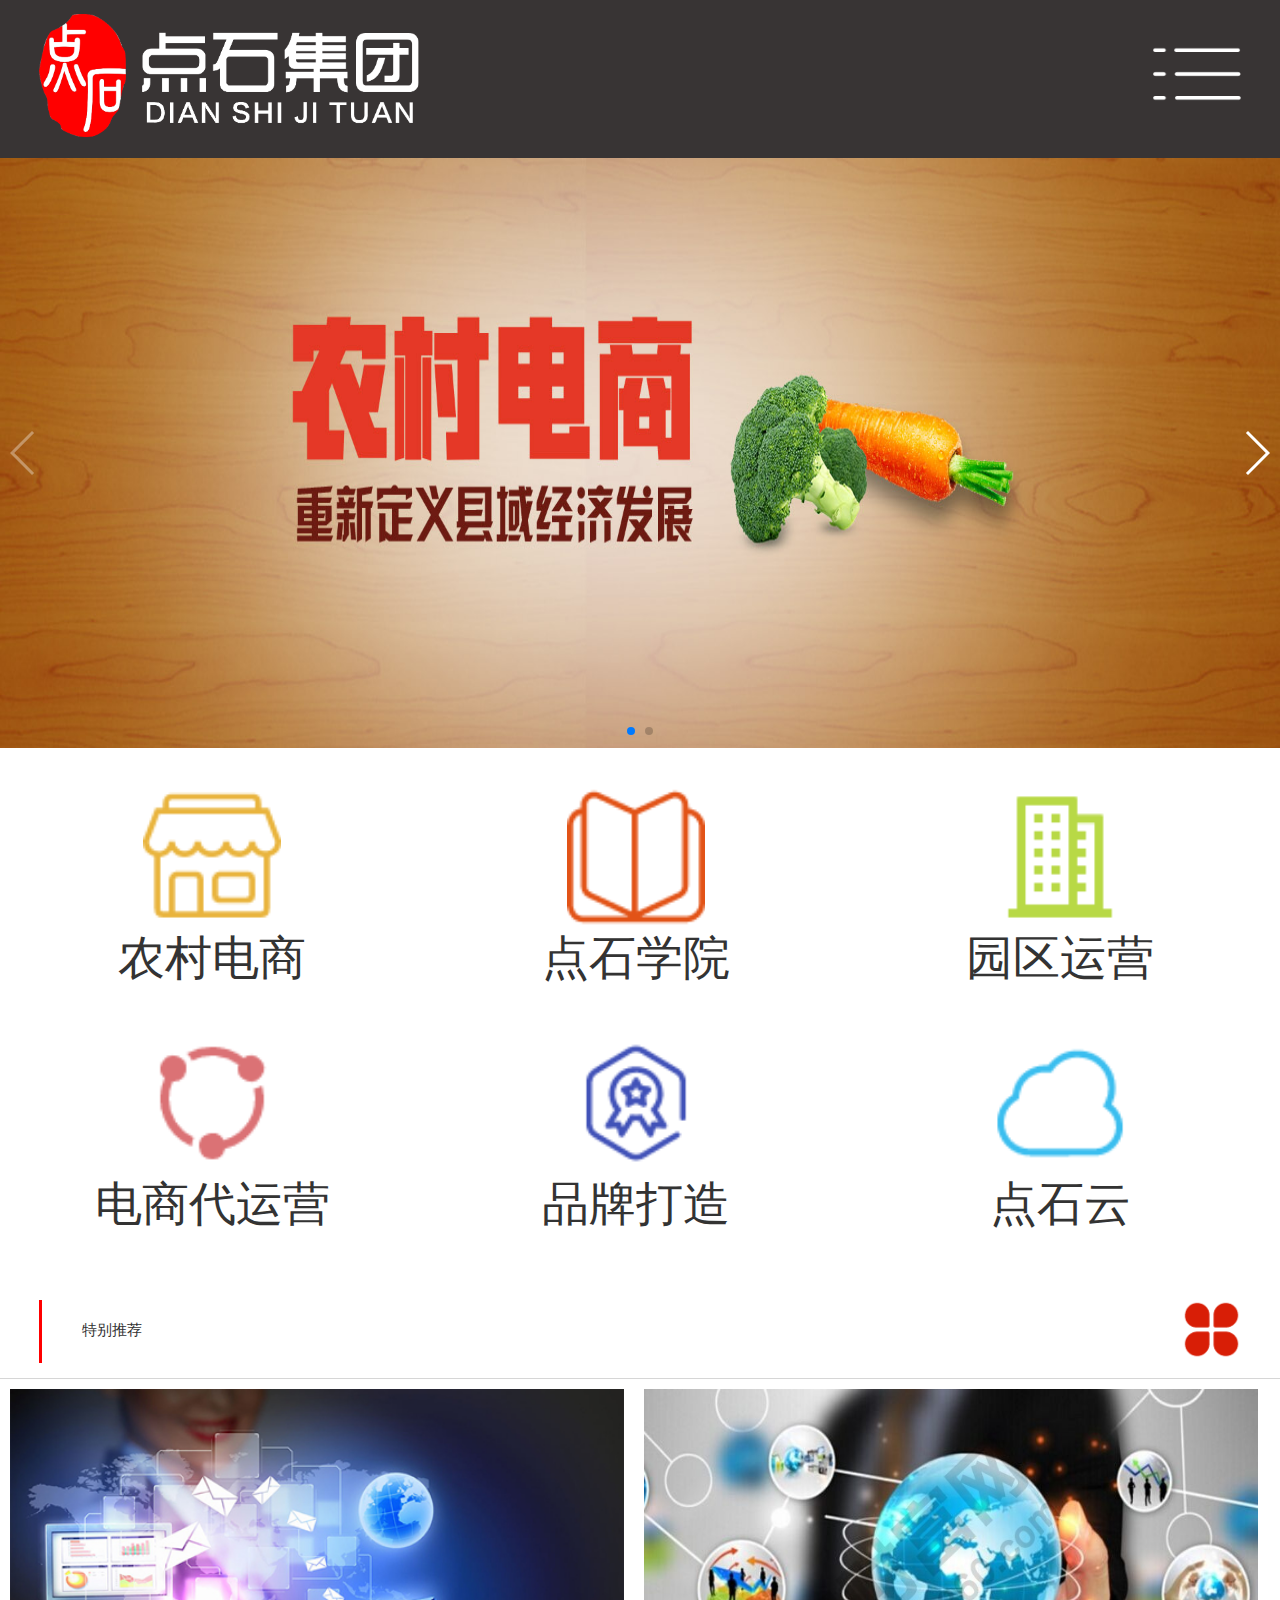
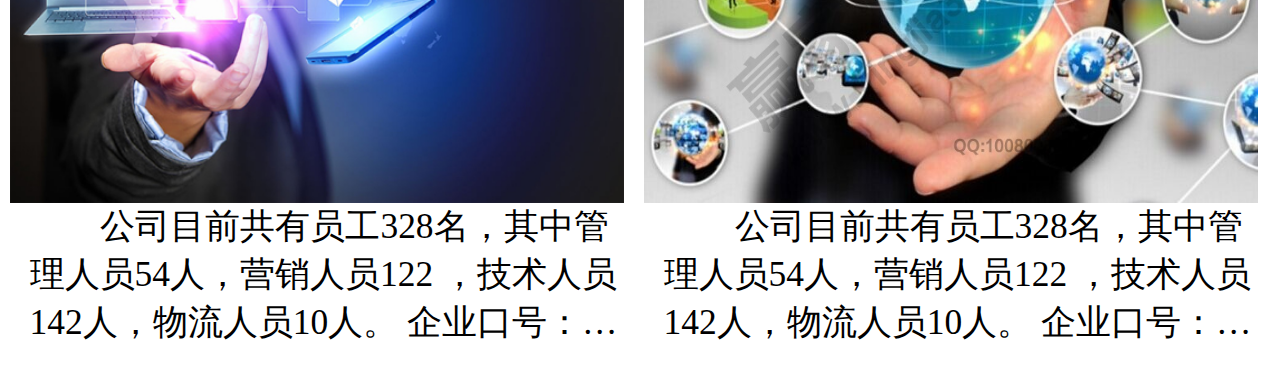
==== mobile_index.html @ 72e56665 "mobile" ====
<!DOCTYPE html>
<html lang="en">
<head>
    <meta charset="UTF-8">
    <meta name="viewport" content="width=device-width, initial-scale=1, maximum-scale=1, user-scalable=no">
    <meta http-equiv="X-UA-Compatible" content="ie=edge">
    <title>Document</title>
    <link rel="stylesheet" href="css/base.css">
    <link rel="stylesheet" href="css/mobile_index.css">
    <link rel="stylesheet" href="css/swiper.min.css">
</head>
<body>
    <!-- 顶部 -->
    <header>
        <div class="header_left">
            <img src="img/logo2.png" alt="">
        </div>
        <div class="header_right">
            <img src="img/header_right.png" alt="">
        </div>
    </header>

    <!-- 轮播 -->
    <div class="banner">
        <div class="swiper-container">
            <div class="swiper-wrapper"  >
                <div class="swiper-slide"><a href=""><img src="img/轮播1.jpg" alt=""></a></div>
                <div class="swiper-slide"><a href=""><img src="img/轮播2.jpg" alt=""></a></div>
            </div>
            <!-- 如果需要分页器 -->
            <div class="swiper-pagination"></div>
                    
            <!-- 如果需要导航按钮 -->
            <div class="swiper-button-prev  swiper-button-white"></div>
            <div class="swiper-button-next  swiper-button-white"></div>
           
        </div>
    </div>

    <!-- 标题 -->
    <div class="nav">
        <div class="nav_top">
            <a class="list">
                <!-- <div class="list_image"></div> -->
                <img src="img/电商.png" alt="">
                <span>农村电商</span>
            </a>
            <a class="list">
                <!-- <div class="list_image"></div> -->
                <img src="img/学院.png" alt="">
                <span>点石学院</span>
            </a>
            <a class="list">
                <!-- <div class="list_image"></div> -->
                <img src="img/17企业、园区、物业-线性.png" alt="">
                <span>园区运营</span>
            </a>
        </div>
        <div class="nav_bottom">
            <a class="list">
                <!-- <div class="list_image"></div> -->
                <img src="img/运营.png" alt="">
                <span>电商代运营</span>
            </a>
            <a class="list">
                <!-- <div class="list_image"></div> -->
                <img src="img/品牌专享 (1).png" alt="">
                <span>品牌打造</span>
            </a>
            <a class="list">
                <!-- <div class="list_image"></div> -->
                <img src="img/云.png" alt="">
                <span>点石云</span>
            </a>
        </div>
    </div>

    <div class="nav_con">
        <div class="nav_con_header">
            <span>特别推荐</span>
            <img src="img/查看详情 .png" alt="" id="click">
        </div>
        <div class="recommend">
            <a href="">
                <img src="img/introduce1.png" alt="">
                <span class="three-ellipsis">
                        公司目前共有员工328名，其中管理人员54人，营销人员122
                        ，技术人员142人，物流人员10人。 企业口号：点石电商 点
                        石成金 企业宗旨：用心做好每一件事，服务好每一个客户，
                        帮助客户，成就自己。
            
                </span>
            </a>
            <a href="">
                <img src="img/introduce2.jpg" alt="">
                <span class="three-ellipsis">
                        公司目前共有员工328名，其中管理人员54人，营销人员122
                        ，技术人员142人，物流人员10人。 企业口号：点石电商 点
                        石成金 企业宗旨：用心做好每一件事，服务好每一个客户，
                        帮助客户，成就自己。
            
                </span>
            </a>
            <a href="" class="none">
                <img src="img/introduce3.jpg" alt="">
                <span class="three-ellipsis">
                        公司目前共有员工328名，其中管理人员54人，营销人员122
                        ，技术人员142人，物流人员10人。 企业口号：点石电商 点
                        石成金 企业宗旨：用心做好每一件事，服务好每一个客户，
                        帮助客户，成就自己。
            
                </span>
            </a>
            <a href="" class="none">
                <img src="img/introduce4.jpg" alt="">
                <span class="three-ellipsis">
                        公司目前共有员工328名，其中管理人员54人，营销人员122
                        ，技术人员142人，物流人员10人。 企业口号：点石电商 点
                        石成金 企业宗旨：用心做好每一件事，服务好每一个客户，
                        帮助客户，成就自己。
            
                </span>
            </a>
            <a href="" class="none">
                <img src="img/introduce5.jpg" alt="">
                <span class="three-ellipsis">
                        公司目前共有员工328名，其中管理人员54人，营销人员122
                        ，技术人员142人，物流人员10人。 企业口号：点石电商 点
                        石成金 企业宗旨：用心做好每一件事，服务好每一个客户，
                        帮助客户，成就自己。
            
                </span>
            </a>
            <a href="" class="none">
                <img src="img/introduce6.jpg" alt="">
                <span class="three-ellipsis">
                        公司目前共有员工328名，其中管理人员54人，营销人员122
                        ，技术人员142人，物流人员10人。 企业口号：点石电商 点
                        石成金 企业宗旨：用心做好每一件事，服务好每一个客户，
                        帮助客户，成就自己。
            
                </span>
            </a>
            
        </div>
        
    </div>

    <!-- 荣誉 -->















    <script src="js/unslider.min.js"></script>
    <script src="js/jquery-1.11.1.min.js"></script>
    <script src="js/swiper.min.js"></script>
    <script src="js/swiper.jquery.min.js"></script>
    <script src="js/tap.js"></script>
    <script>document.documentElement.style.fontSize=document.documentElement.clientWidth/6.5+"px"</script>
    <script>
        // 第一个轮播图
        var swiper1 = new Swiper('.swiper-container', {
        pagination: '.swiper-pagination',
        paginationClickable: true,
        nextButton: '.swiper-button-next',
        prevButton: '.swiper-button-prev',
        
       });




        //    点石农村电商扩展
        var btn=document.querySelector("#click")
        tap(btn,function(){
           $(".none").toggle();
        })


       
    </script>
</body>
</html>
---- css/base.css ----
/* 样式初始化 */
html, body, div, span, object, iframe, h1, h2, h3, h4, h5, h6, p, blockquote, pre, abbr, address, cite, code, del, dfn, em, img, ins, kbd, q, samp, small, strong, sub, sup, var, b, i, dl, dt, dd, ol, ul, li, fieldset, form, label, legend, table, caption, tbody, tfoot, thead, tr, th, td, article, aside, figure, footer, header, menu, nav, section, time, mark, audio, video, details, summary{ margin:0; padding:0;}  
body{ font-family:"\5FAE\8F6F\96C5\9ED1","Microsoft Yahei","Arial"; color:#333; background-color:#fff; font-size:15px; background-image:url(about:blank); background-attachment:fixed; overflow-x:hidden;}  
a{ color:#06f; text-decoration:none;}  
a:hover{ color:#f60; text-decoration:none;}  
img{ border:none; vertical-align:middle; max-width: 100%;}  
i,em{ font-style:normal;}  
li{ list-style-type:none;}  
textarea{ resize:vertical;}  
input, select, textarea{ font-family:"\5FAE\8F6F\96C5\9ED1","Microsoft Yahei","Arial"; background-color:#fff; margin:0; padding:0; outline:none;} 
.clearfix:after { content:”\200B”; display:block; height:0; line-height:0; font-size:0; clear:both; } 
.clearfix {zoom:1;}/*IE/7/6/
/*单行文本溢出省略*/
.odd-ellipsis{overflow:hidden;white-space:nowrap;text-overflow:ellipsis;}
/*多行文本溢出省略*/
.even-ellipsis{display:-webkit-box !important;overflow:hidden;text-overflow:ellipsis;word-break:break-all;-webkit-box-orient:vertical;-webkit-line-clamp:2;}
/*3行文本溢出省略*/
.three-ellipsis{display:-webkit-box !important;overflow:hidden;text-overflow:ellipsis;word-break:break-all;-webkit-box-orient:vertical;-webkit-line-clamp:3;}
.all-ellipsis{display:-webkit-box !important;overflow:hidden;text-overflow:ellipsis;word-break:break-all;-webkit-box-orient:vertical;-webkit-line-clamp:8;}














/* 所有的头部 */
.header{
    width: 100%;
    height: 205px;
    background-color: #383434;
}
.header_center{
    width: 70%;
    height: 205px;
    margin:auto;
}
.header_logo{
    width: 20%;
    height: 205px;
    float: left;
}
.header_logo img:nth-child(1){
    height: 40%;
    margin-top: 20px;
}
.header_logo img:nth-child(2){
    height: 70%;
    margin-top: -30px;
}
.header_con{
    float: right;
    width: 80%;
    height: 205px;
}
.header_con div{
    float: left;
    /* background-color: #fff; */
    width: 16%;
    height: 205px;
    text-align: center;
}

.header_con div .header_con_tit{
    display: inline-block;
    margin-top: 30px;
    font-size:18px;
    font-family: "微软雅黑";
    font-weight: 500;
    text-decoration: line;
    border-bottom: 1px solid #fff;
    color:#fff;
}
.header_con div span {
    display: block;
    padding:3px 0;
    color:#fff;
    font-family: "微软雅黑";
    font-weight: 400;
    font-size: 15px;
}
.header_con div a:hover span{
    color:red;
}

.header_con div a:hover .header_con_tit{
    border-bottom: 1px solid red;
}
/* 所有的底部 */
/* 底部 */
.footer{
    height: 120px;
    width: 100%;
    background-color: #383434;
    margin-top: 20px;
    position: relative;
}
.code{
    width: 90px;
    height: 100px;
    margin-left: 140px;
    float:left;
}
.code img{
    width: 80px;
    height: 80PX;
}
.code p{
    font-size: 12px;
    color:#fff;
}
.footer_contact{
    height: 100px;
    width: 230px;
    float:left;
    color: #fff;
}
.footer_contact span{
    display: block;
    margin-top: 3px;
    font-size: 12px;
    font-family: "微软雅黑";
}
.footer_contact span:nth-child(1){
    display: block;
    margin-top:10px;
}
.footer_logo img{
    width: 180px;
    height: 90px;
    position: absolute;
    top:-37px;
    right:400px;
}
.footer_con{
    text-align: center;
    line-height: 25px;
    color:#bcb7b7;
    font-size:14px;
    position: absolute;
    right:400px;
    top:60px;
}
/* 友情链接 */
.link{
    width: 100%;
    height: 50px;
    line-height: 50px;
    background-color: #e1e1e1;
    
}
.link span{
    font-size:16px;
    font-family: "微软雅黑";
    color:#000;
    display: inline-block;
    margin-left: 200px;
}
.link a{
    font-size:14px;
    color:#959595;
    display: inline-block;
}
.link a:nth-child(2){
    margin-left: 40px;
}
---- css/mobile_index.css ----
header{
    width: 100%;
    height: 0.8rem;
    background-color: #383434;
}
.header_left{
    width: 30%;
    height: 90%;
    float:left;
}
.header_left img{
    margin-top: 0.07rem;
    margin-left: 0.2rem;
}
.header_right{
    width: 0.45rem;
    height: 0.5rem;
    float:right;
    padding-right:0.2rem;
}
.header_right img{
    margin-top: 0.15rem;
}
/* 轮播图 */
.banner{
    width: 100%;
    height: 3rem;
}
.swiper-slide img{
    width: 100%;
    height: 3rem;
}
/* 导航 */
.nav{
    width: 100%;
    height:2.5rem;
    /* background-color: #000; */
}
.nav_top{
    width: 100%;
    height: 50%;
}
.nav_bottom{
    width: 100%;
    height: 50%;
}
.nav .list{
    margin:auto;
    float:left;
    width: 1.25rem;
    height: 1.05rem;
    margin:0 0.452rem;
    text-align: center;
    padding-top: 0.2rem;
}
.nav .list img{
    width: 0.7rem;
    height: 0.7rem;
}
.nav span{
    display: block;
    font-family: "微软雅黑";
    font-size:0.24rem;
    color:#333;
}

/* 导航内容 */
.nav_con{
    width: 100%;
    margin-top: 0.2rem;
    overflow: hidden;
}
.nav_con_header{
    width: 100%;
    height: 0.4rem;
    line-height: 0.3rem;
    padding-top: 0.1rem;
    border-bottom: 1px solid rgb(214, 214, 214);
}
.nav_con_header span{
    display: block;
    height: 80%;
    margin-left: 0.2rem;
    padding-left:0.2rem;
    border-left:3px solid red;
    float:left;
}
.nav_con_header img{
    width: 0.3rem;
    height: 0.3rem;
    float:right;
    margin-right: 0.2rem;
}
/* 特别推荐 */
.recommend img{
    width: 100%;
    height: 70%;
}
.recommend a{
    width: 48%;
    height:3rem;
    float: left;
    margin:0.05rem;
}
.recommend span{
    text-indent: 2em;
    font-family: "微软雅黑";
    font-size:0.18rem;
    padding-left: 0.1rem;
    color:#000;
}
.none{
    display: none;
}
.honor{
    width: 100%;
    height: 3rem;
    background-color: palegreen;
    /* margin-top: 0.3rem; */
    /* margin: auto; */
    position: relative;
    overflow: auto;
    text-align: center;
}
.awards-con{
    width:100%;
    height: 3rem;
    margin: auto;
    position: relative;
    overflow: auto;
    text-align: center;
}
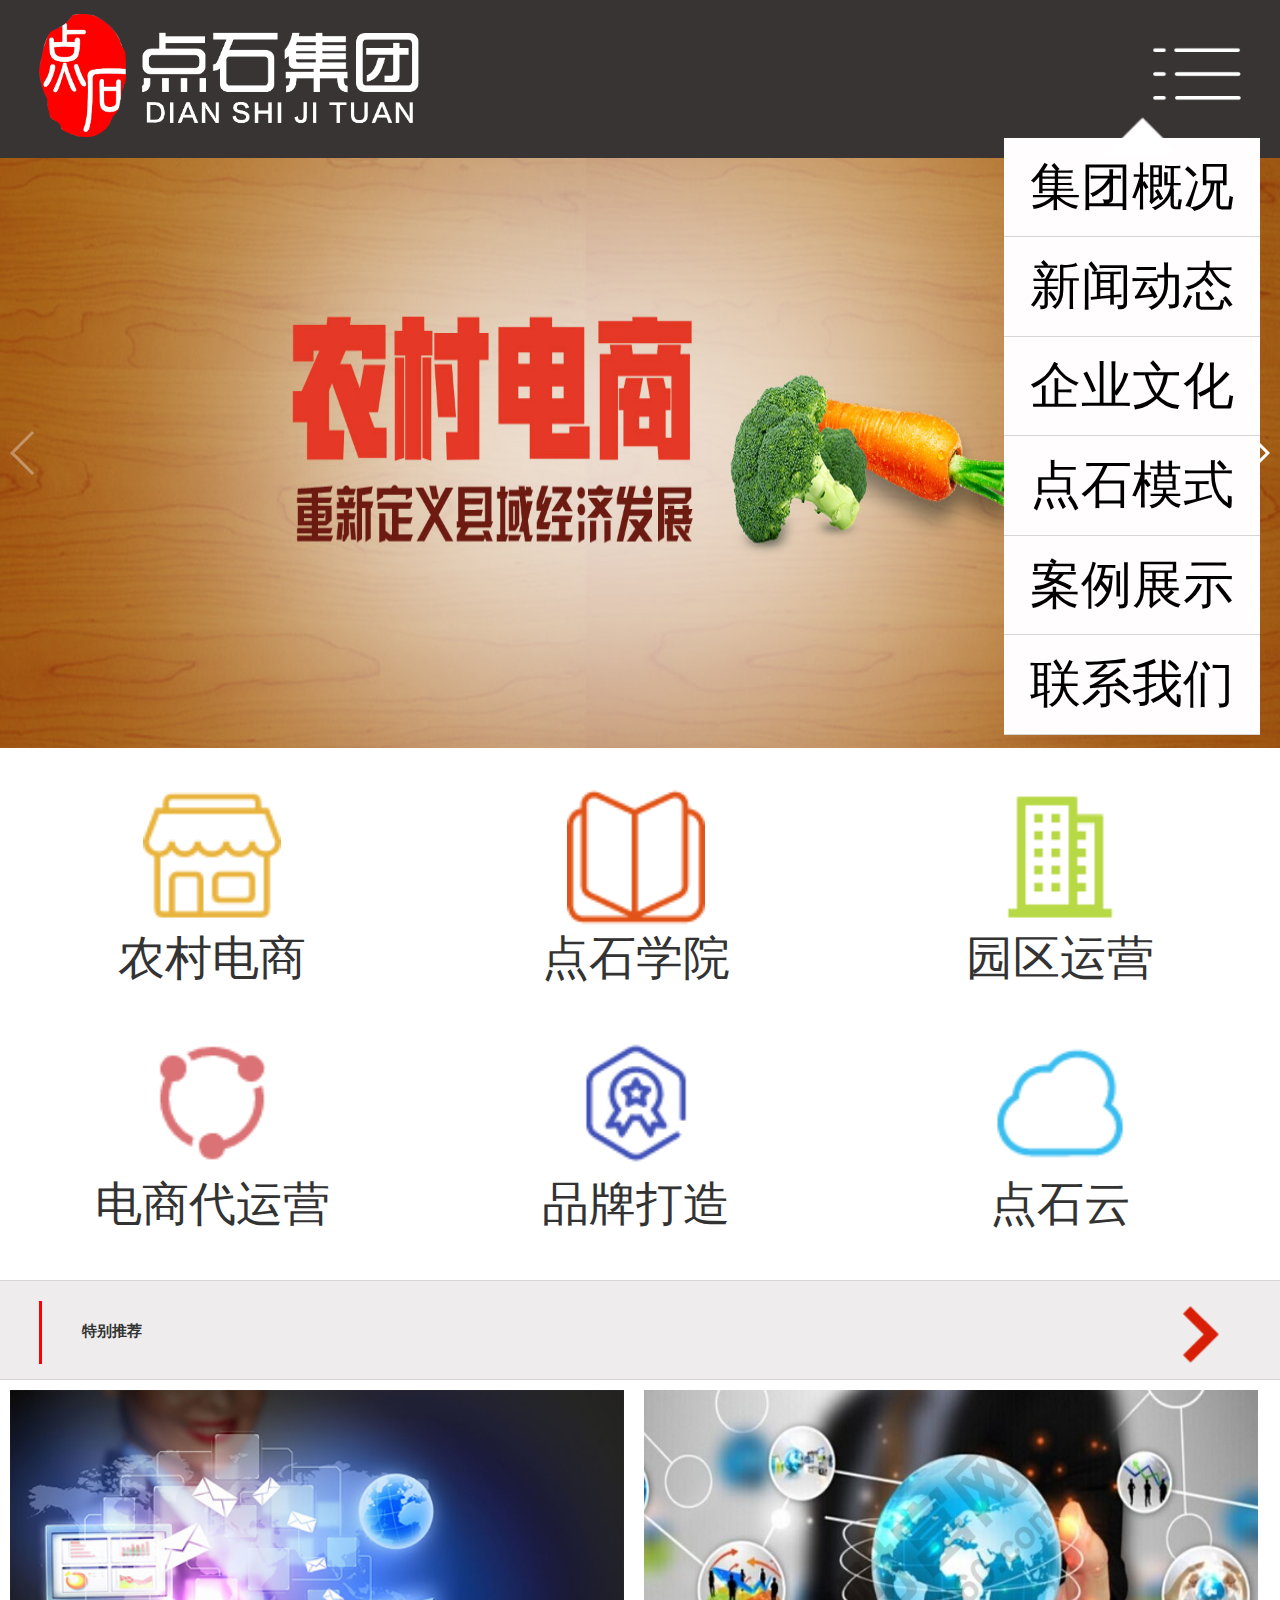
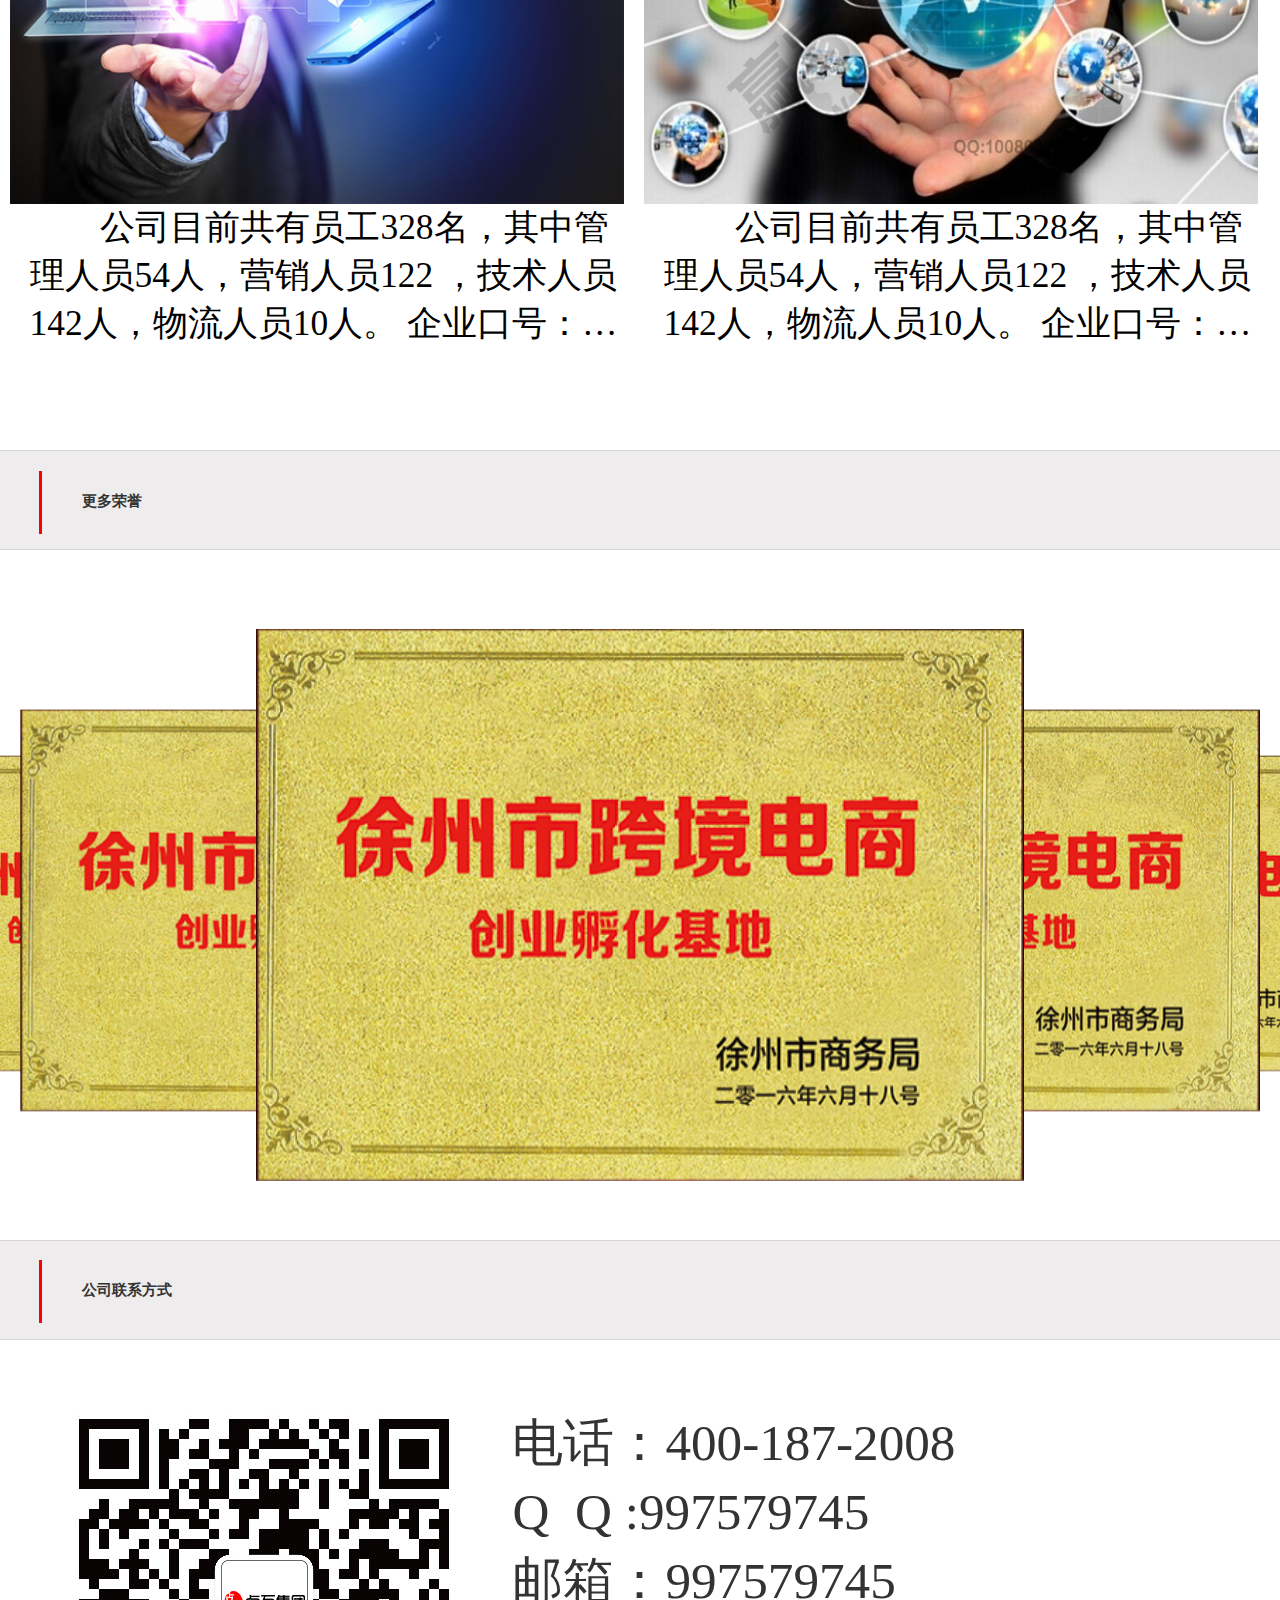
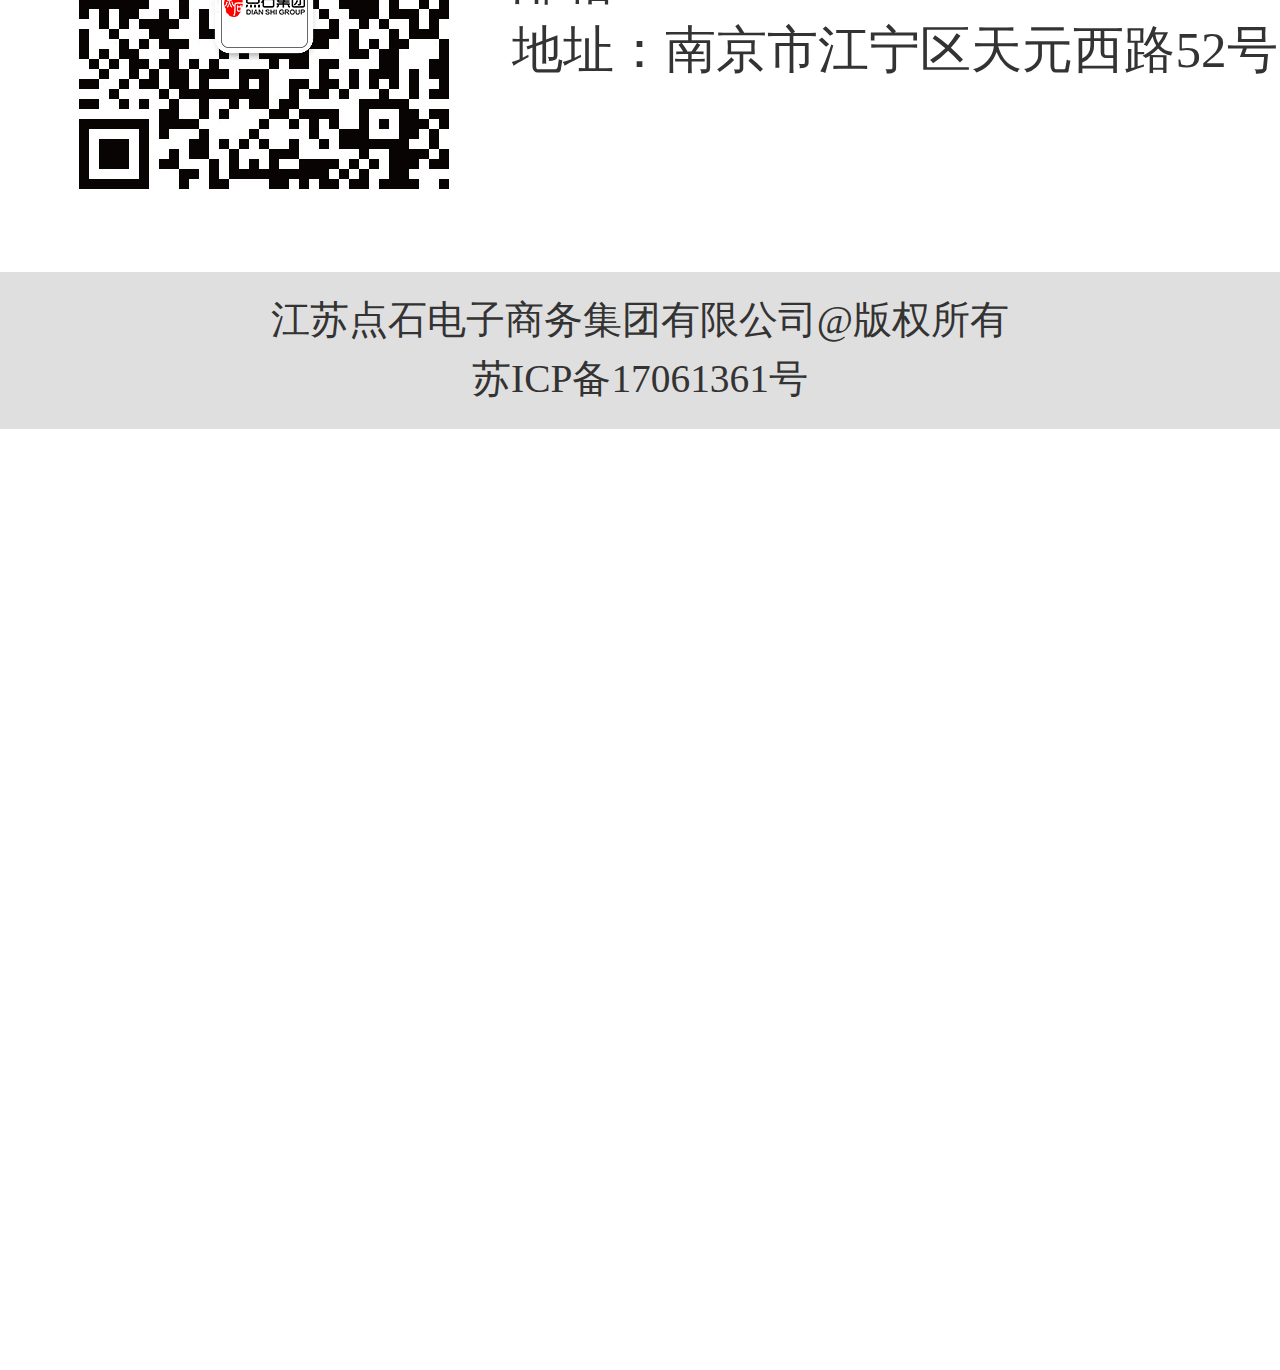
==== commit 74e27cfb: "mobile-index" ====
--- a/mobile_index.html
+++ b/mobile_index.html
@@ -10,185 +10,215 @@
     <link rel="stylesheet" href="css/swiper.min.css">
 </head>
 <body>
-    <!-- 顶部 -->
+    <div class="container">
+        <!-- 顶部 -->
     <header>
-        <div class="header_left">
-            <img src="img/logo2.png" alt="">
-        </div>
-        <div class="header_right">
-            <img src="img/header_right.png" alt="">
-        </div>
-    </header>
-
-    <!-- 轮播 -->
-    <div class="banner">
-        <div class="swiper-container">
-            <div class="swiper-wrapper"  >
-                <div class="swiper-slide"><a href=""><img src="img/轮播1.jpg" alt=""></a></div>
-                <div class="swiper-slide"><a href=""><img src="img/轮播2.jpg" alt=""></a></div>
-            </div>
-            <!-- 如果需要分页器 -->
-            <div class="swiper-pagination"></div>
+            <div class="header_left">
+                <img src="img/logo2.png" alt="">
+            </div>
+            <div class="header_right">
+                <img src="img/header_right.png" alt="" id="nav">
+            </div>
+        </header>
+    
+        <!-- 弹出导航 -->
+        <div class="nav_pop">
+            <img src="img/三角形-up.png" alt="">
+            <a>集团概况</a>
+            <a>新闻动态</a>
+            <a>企业文化</a>
+            <a>点石模式</a>
+            <a>案例展示</a>
+            <a>联系我们</a>
+        </div>
+    
+        <!-- 轮播 -->
+        <div class="banner">
+            <div class="swiper-container">
+                <div class="swiper-wrapper"  >
+                    <div class="swiper-slide"><a href=""><img src="img/轮播1.jpg" alt=""></a></div>
+                    <div class="swiper-slide"><a href=""><img src="img/轮播2.jpg" alt=""></a></div>
+                </div>
+                <!-- 如果需要分页器 -->
+                <!-- <div class="swiper-pagination"></div> -->
+                        
+                <!-- 如果需要导航按钮 -->
+                <div class="swiper-button-prev  swiper-button-white"></div>
+                <div class="swiper-button-next  swiper-button-white"></div>
+               
+            </div>
+        </div>
+    
+        <!-- 标题 -->
+        <div class="nav">
+            <div class="nav_top">
+                <a class="list">
+                    <!-- <div class="list_image"></div> -->
+                    <img src="img/电商.png" alt="">
+                    <span>农村电商</span>
+                </a>
+                <a class="list">
+                    <!-- <div class="list_image"></div> -->
+                    <img src="img/学院.png" alt="">
+                    <span>点石学院</span>
+                </a>
+                <a class="list">
+                    <!-- <div class="list_image"></div> -->
+                    <img src="img/17企业、园区、物业-线性.png" alt="">
+                    <span>园区运营</span>
+                </a>
+            </div>
+            <div class="nav_bottom">
+                <a class="list">
+                    <!-- <div class="list_image"></div> -->
+                    <img src="img/运营.png" alt="">
+                    <span>电商代运营</span>
+                </a>
+                <a class="list">
+                    <!-- <div class="list_image"></div> -->
+                    <img src="img/品牌专享 (1).png" alt="">
+                    <span>品牌打造</span>
+                </a>
+                <a class="list">
+                    <!-- <div class="list_image"></div> -->
+                    <img src="img/云.png" alt="">
+                    <span>点石云</span>
+                </a>
+            </div>
+        </div>
+            <!-- 特别推荐 -->
+        <div class="nav_con">
+            <h4 class="nav_con_header">
+                <span>特别推荐</span>
+                <img src="img/更多.png" alt="" id="click">
+            </h4>
+            <div class="recommend">
+                <a href="">
+                    <img src="img/introduce1.png" alt="">
+                    <span class="three-ellipsis">
+                            公司目前共有员工328名，其中管理人员54人，营销人员122
+                            ，技术人员142人，物流人员10人。 企业口号：点石电商 点
+                            石成金 企业宗旨：用心做好每一件事，服务好每一个客户，
+                            帮助客户，成就自己。
+                
+                    </span>
+                </a>
+                <a href="">
+                    <img src="img/introduce2.jpg" alt="">
+                    <span class="three-ellipsis">
+                            公司目前共有员工328名，其中管理人员54人，营销人员122
+                            ，技术人员142人，物流人员10人。 企业口号：点石电商 点
+                            石成金 企业宗旨：用心做好每一件事，服务好每一个客户，
+                            帮助客户，成就自己。
+                
+                    </span>
+                </a>
+                <a href="" class="none">
+                    <img src="img/introduce3.jpg" alt="">
+                    <span class="three-ellipsis">
+                            公司目前共有员工328名，其中管理人员54人，营销人员122
+                            ，技术人员142人，物流人员10人。 企业口号：点石电商 点
+                            石成金 企业宗旨：用心做好每一件事，服务好每一个客户，
+                            帮助客户，成就自己。
+                
+                    </span>
+                </a>
+                <a href="" class="none">
+                    <img src="img/introduce4.jpg" alt="">
+                    <span class="three-ellipsis">
+                            公司目前共有员工328名，其中管理人员54人，营销人员122
+                            ，技术人员142人，物流人员10人。 企业口号：点石电商 点
+                            石成金 企业宗旨：用心做好每一件事，服务好每一个客户，
+                            帮助客户，成就自己。
+                
+                    </span>
+                </a>
+                <a href="" class="none">
+                    <img src="img/introduce5.jpg" alt="">
+                    <span class="three-ellipsis">
+                            公司目前共有员工328名，其中管理人员54人，营销人员122
+                            ，技术人员142人，物流人员10人。 企业口号：点石电商 点
+                            石成金 企业宗旨：用心做好每一件事，服务好每一个客户，
+                            帮助客户，成就自己。
+                
+                    </span>
+                </a>
+                <a href="" class="none">
+                    <img src="img/introduce6.jpg" alt="">
+                    <span class="three-ellipsis">
+                            公司目前共有员工328名，其中管理人员54人，营销人员122
+                            ，技术人员142人，物流人员10人。 企业口号：点石电商 点
+                            石成金 企业宗旨：用心做好每一件事，服务好每一个客户，
+                            帮助客户，成就自己。
+                
+                    </span>
+                </a>
+                
+            </div>
+            
+        </div>
+    
+        <h4 class="hover_header">
+            <span>更多荣誉</span>
+        </h4>
+        <!-- 荣誉 -->
+        <div class="honor">
+            <div class="honor-swiper-container  honor">  
+                <div class="swiper-wrapper">  
+                    <div class="swiper-slide">  
+                        <img src="img/honor.png" alt="图片加载失败" title="宣传图片1">  
+                        <span></span>  
+                    </div>  
+                    <div class="swiper-slide">  
+                        <img src="img/honor.png" alt="图片加载失败" title="宣传图片2">  
+                        <span></span>  
+                    </div>  
+                    <div class="swiper-slide">  
+                        <img src="img/honor.png" alt="图片加载失败" title="宣传图片3">  
+                        <span></span>  
+                    </div>  
                     
-            <!-- 如果需要导航按钮 -->
-            <div class="swiper-button-prev  swiper-button-white"></div>
-            <div class="swiper-button-next  swiper-button-white"></div>
-           
+                </div>  
+                <div class="swiper-button-next"></div>  
+                <div class="swiper-button-prev"></div>  
+            </div>  
+        </div>
+            <!-- 公司联系方式 -->
+        <h4 class="hover_header">
+            <span>公司联系方式</span>
+        </h4>
+        <div class="company_way"> 
+            <div class="company_qr">
+                <img src="img/qr.png" alt="">
+            </div>
+            <div class="company_details">
+                <p>电话：400-187-2008</p>
+                <p>Q&nbsp;&nbsp;Q :997579745</p>
+                <p>邮箱：997579745</p>
+                <p>地址：南京市江宁区天元西路52号</p>
+            </div>
+        </div>
+        
+        <div class="copyright">
+            <p>江苏点石电子商务集团有限公司@版权所有</p>
+            <p>苏ICP备17061361号</p>
         </div>
     </div>
 
-    <!-- 标题 -->
-    <div class="nav">
-        <div class="nav_top">
-            <a class="list">
-                <!-- <div class="list_image"></div> -->
-                <img src="img/电商.png" alt="">
-                <span>农村电商</span>
-            </a>
-            <a class="list">
-                <!-- <div class="list_image"></div> -->
-                <img src="img/学院.png" alt="">
-                <span>点石学院</span>
-            </a>
-            <a class="list">
-                <!-- <div class="list_image"></div> -->
-                <img src="img/17企业、园区、物业-线性.png" alt="">
-                <span>园区运营</span>
-            </a>
-        </div>
-        <div class="nav_bottom">
-            <a class="list">
-                <!-- <div class="list_image"></div> -->
-                <img src="img/运营.png" alt="">
-                <span>电商代运营</span>
-            </a>
-            <a class="list">
-                <!-- <div class="list_image"></div> -->
-                <img src="img/品牌专享 (1).png" alt="">
-                <span>品牌打造</span>
-            </a>
-            <a class="list">
-                <!-- <div class="list_image"></div> -->
-                <img src="img/云.png" alt="">
-                <span>点石云</span>
-            </a>
-        </div>
-    </div>
-
-    <div class="nav_con">
-        <div class="nav_con_header">
-            <span>特别推荐</span>
-            <img src="img/查看详情 .png" alt="" id="click">
-        </div>
-        <div class="recommend">
-            <a href="">
-                <img src="img/introduce1.png" alt="">
-                <span class="three-ellipsis">
-                        公司目前共有员工328名，其中管理人员54人，营销人员122
-                        ，技术人员142人，物流人员10人。 企业口号：点石电商 点
-                        石成金 企业宗旨：用心做好每一件事，服务好每一个客户，
-                        帮助客户，成就自己。
-            
-                </span>
-            </a>
-            <a href="">
-                <img src="img/introduce2.jpg" alt="">
-                <span class="three-ellipsis">
-                        公司目前共有员工328名，其中管理人员54人，营销人员122
-                        ，技术人员142人，物流人员10人。 企业口号：点石电商 点
-                        石成金 企业宗旨：用心做好每一件事，服务好每一个客户，
-                        帮助客户，成就自己。
-            
-                </span>
-            </a>
-            <a href="" class="none">
-                <img src="img/introduce3.jpg" alt="">
-                <span class="three-ellipsis">
-                        公司目前共有员工328名，其中管理人员54人，营销人员122
-                        ，技术人员142人，物流人员10人。 企业口号：点石电商 点
-                        石成金 企业宗旨：用心做好每一件事，服务好每一个客户，
-                        帮助客户，成就自己。
-            
-                </span>
-            </a>
-            <a href="" class="none">
-                <img src="img/introduce4.jpg" alt="">
-                <span class="three-ellipsis">
-                        公司目前共有员工328名，其中管理人员54人，营销人员122
-                        ，技术人员142人，物流人员10人。 企业口号：点石电商 点
-                        石成金 企业宗旨：用心做好每一件事，服务好每一个客户，
-                        帮助客户，成就自己。
-            
-                </span>
-            </a>
-            <a href="" class="none">
-                <img src="img/introduce5.jpg" alt="">
-                <span class="three-ellipsis">
-                        公司目前共有员工328名，其中管理人员54人，营销人员122
-                        ，技术人员142人，物流人员10人。 企业口号：点石电商 点
-                        石成金 企业宗旨：用心做好每一件事，服务好每一个客户，
-                        帮助客户，成就自己。
-            
-                </span>
-            </a>
-            <a href="" class="none">
-                <img src="img/introduce6.jpg" alt="">
-                <span class="three-ellipsis">
-                        公司目前共有员工328名，其中管理人员54人，营销人员122
-                        ，技术人员142人，物流人员10人。 企业口号：点石电商 点
-                        石成金 企业宗旨：用心做好每一件事，服务好每一个客户，
-                        帮助客户，成就自己。
-            
-                </span>
-            </a>
-            
-        </div>
-        
-    </div>
-
-    <!-- 荣誉 -->
-
-
-
-
-
-
-
-
-
-
-
-
-
-
-
+
+
+
+
+
+
+
+
+    <script src="js/mobile_index.js"></script>
     <script src="js/unslider.min.js"></script>
     <script src="js/jquery-1.11.1.min.js"></script>
     <script src="js/swiper.min.js"></script>
     <script src="js/swiper.jquery.min.js"></script>
     <script src="js/tap.js"></script>
     <script>document.documentElement.style.fontSize=document.documentElement.clientWidth/6.5+"px"</script>
-    <script>
-        // 第一个轮播图
-        var swiper1 = new Swiper('.swiper-container', {
-        pagination: '.swiper-pagination',
-        paginationClickable: true,
-        nextButton: '.swiper-button-next',
-        prevButton: '.swiper-button-prev',
-        
-       });
-
-
-
-
-        //    点石农村电商扩展
-        var btn=document.querySelector("#click")
-        tap(btn,function(){
-           $(".none").toggle();
-        })
-
-
-       
-    </script>
 </body>
 </html>
--- a/css/mobile_index.css
+++ b/css/mobile_index.css
@@ -1,7 +1,12 @@
+
 header{
     width: 100%;
     height: 0.8rem;
+    /* margin-bottom: 0.8rem; */
     background-color: #383434;
+    position: fixed;
+    top:0;
+    z-index: 1000;
 }
 .header_left{
     width: 30%;
@@ -25,6 +30,7 @@
 .banner{
     width: 100%;
     height: 3rem;
+    margin-top: 0.8rem;
 }
 .swiper-slide img{
     width: 100%;
@@ -76,6 +82,8 @@
     line-height: 0.3rem;
     padding-top: 0.1rem;
     border-bottom: 1px solid rgb(214, 214, 214);
+    border-top: 1px solid rgb(214, 214, 214);
+    background-color:rgb(238, 236, 236);
 }
 .nav_con_header span{
     display: block;
@@ -86,10 +94,11 @@
     float:left;
 }
 .nav_con_header img{
-    width: 0.3rem;
-    height: 0.3rem;
+    width: 0.4rem;
+    height: 0.4rem;
     float:right;
     margin-right: 0.2rem;
+    margin-top: -0.03rem;
 }
 /* 特别推荐 */
 .recommend img{
@@ -112,21 +121,125 @@
 .none{
     display: none;
 }
+
+/* 荣誉轮播图 */
 .honor{
     width: 100%;
     height: 3rem;
-    background-color: palegreen;
-    /* margin-top: 0.3rem; */
-    /* margin: auto; */
-    position: relative;
-    overflow: auto;
+    /* background-color: pink; */
+    margin-top: 0.2rem;
+}
+
+.honor .swiper-container {  
+    width: 140%;  
+    padding-top: 0.5rem;  
+}  
+.honor .swiper-slide {  
+    background-position: center;  
+    background-size: 130% 120%;  
+    width:60%;  
+    height: 3rem; 
+}  
+.honor .swiper-slide img {  
+    display: block;  
+    width: 140%;  
+    height:2.8rem; 
+}  
+.honor .swiper-button-next, .swiper-button-prev {  
+    top: 5rem;  
+    width: 10%;  
+    height: 7rem;  
+}  
+.honor .swiper-button-next {  
+    background: url("images/right.png") no-repeat 100% 2.5rem;  
+}  
+.honor .swiper-button-prev {  
+    background: url("images/left.png") no-repeat 0 2.5rem;  
+}  
+.hover_header{
+    width: 100%;
+    height: 0.4rem;
+    line-height: 0.3rem;
+    padding-top: 0.1rem;
+    border-bottom: 1px solid rgb(214, 214, 214);
+    border-top: 1px solid rgb(214, 214, 214);
+    background-color:rgb(238, 236, 236);
+    margin-top: 0.3rem;
+}
+.hover_header span{
+    display: block;
+    height: 80%;
+    margin-left: 0.2rem;
+    padding-left:0.2rem;
+    border-left:3px solid red;
+    float:left;
+}
+
+/* 公司联系方式 */
+.company_way{
+    width:99%;
+    height: 2.2rem;
+    padding:0.25rem;
+}
+.company_qr{
+    width: 35%;
+    height: 100%;
+    float:left;
+}
+.company_details{
+    width: 61%;
+    height: 100%;
+    float: left;
+    padding:0.1rem;
+}
+.company_details p{
+    font-family: "微软雅黑";
+    font-size: 0.26rem;
+    line-height: 0.35rem;
+}
+.copyright{
+    width: 100%;
+    height: 0.7rem;
+    line-height: 0.3rem;
+    background-color: rgb(224, 223, 223);
     text-align: center;
-}
-.awards-con{
-    width:100%;
-    height: 3rem;
-    margin: auto;
-    position: relative;
-    overflow: auto;
+    margin-top: 0;
+    font-family: "微软雅黑";
+    font-size: 0.2rem;
+    padding-top: 0.1rem;
+}
+
+/* 弹出导航栏 */
+.nav_pop{
+    width: 20%;
+    z-index: 1000;
+    position: fixed;
+    right: 0.1rem;
+    top:0.7rem;
+}
+.nav_pop img{
+    width: 0.4rem;
+    height: 0.4rem;
+    position: fixed;
+    top:0.5rem;
+    right:0.5rem;
+}
+.nav_pop a{
+    display: block;
+    width: 100%;
+    height: 0.5rem;
+    line-height: 0.5rem;
     text-align: center;
-}
+    background-color: rgb(255, 253, 253);
+    border-bottom:0.01rem solid rgb(214, 214, 213);
+    font-family: "微软雅黑";
+    font-size: 0.26rem;
+    color:#000;
+}
+
+.container{
+    display: flex;
+    min-height: 100vh;
+    justify-content: space-between;
+    flex-direction: column;
+}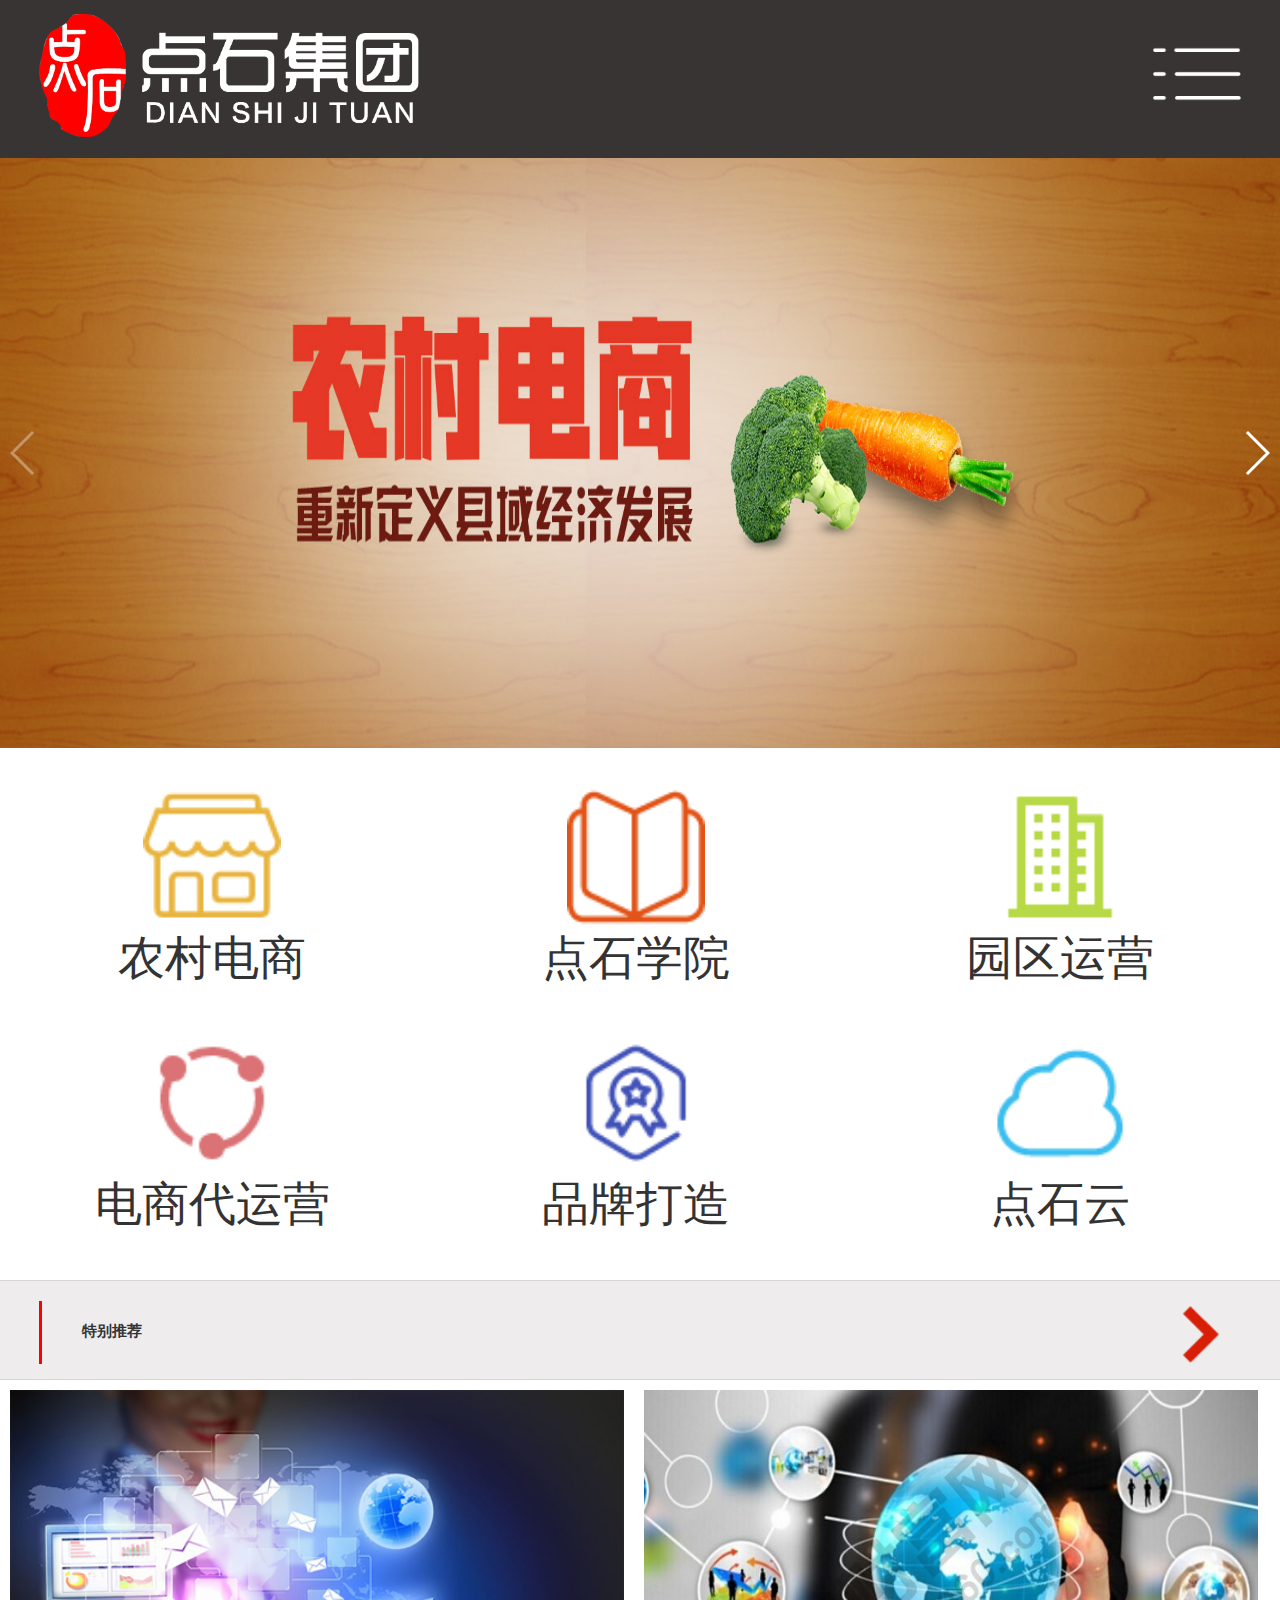
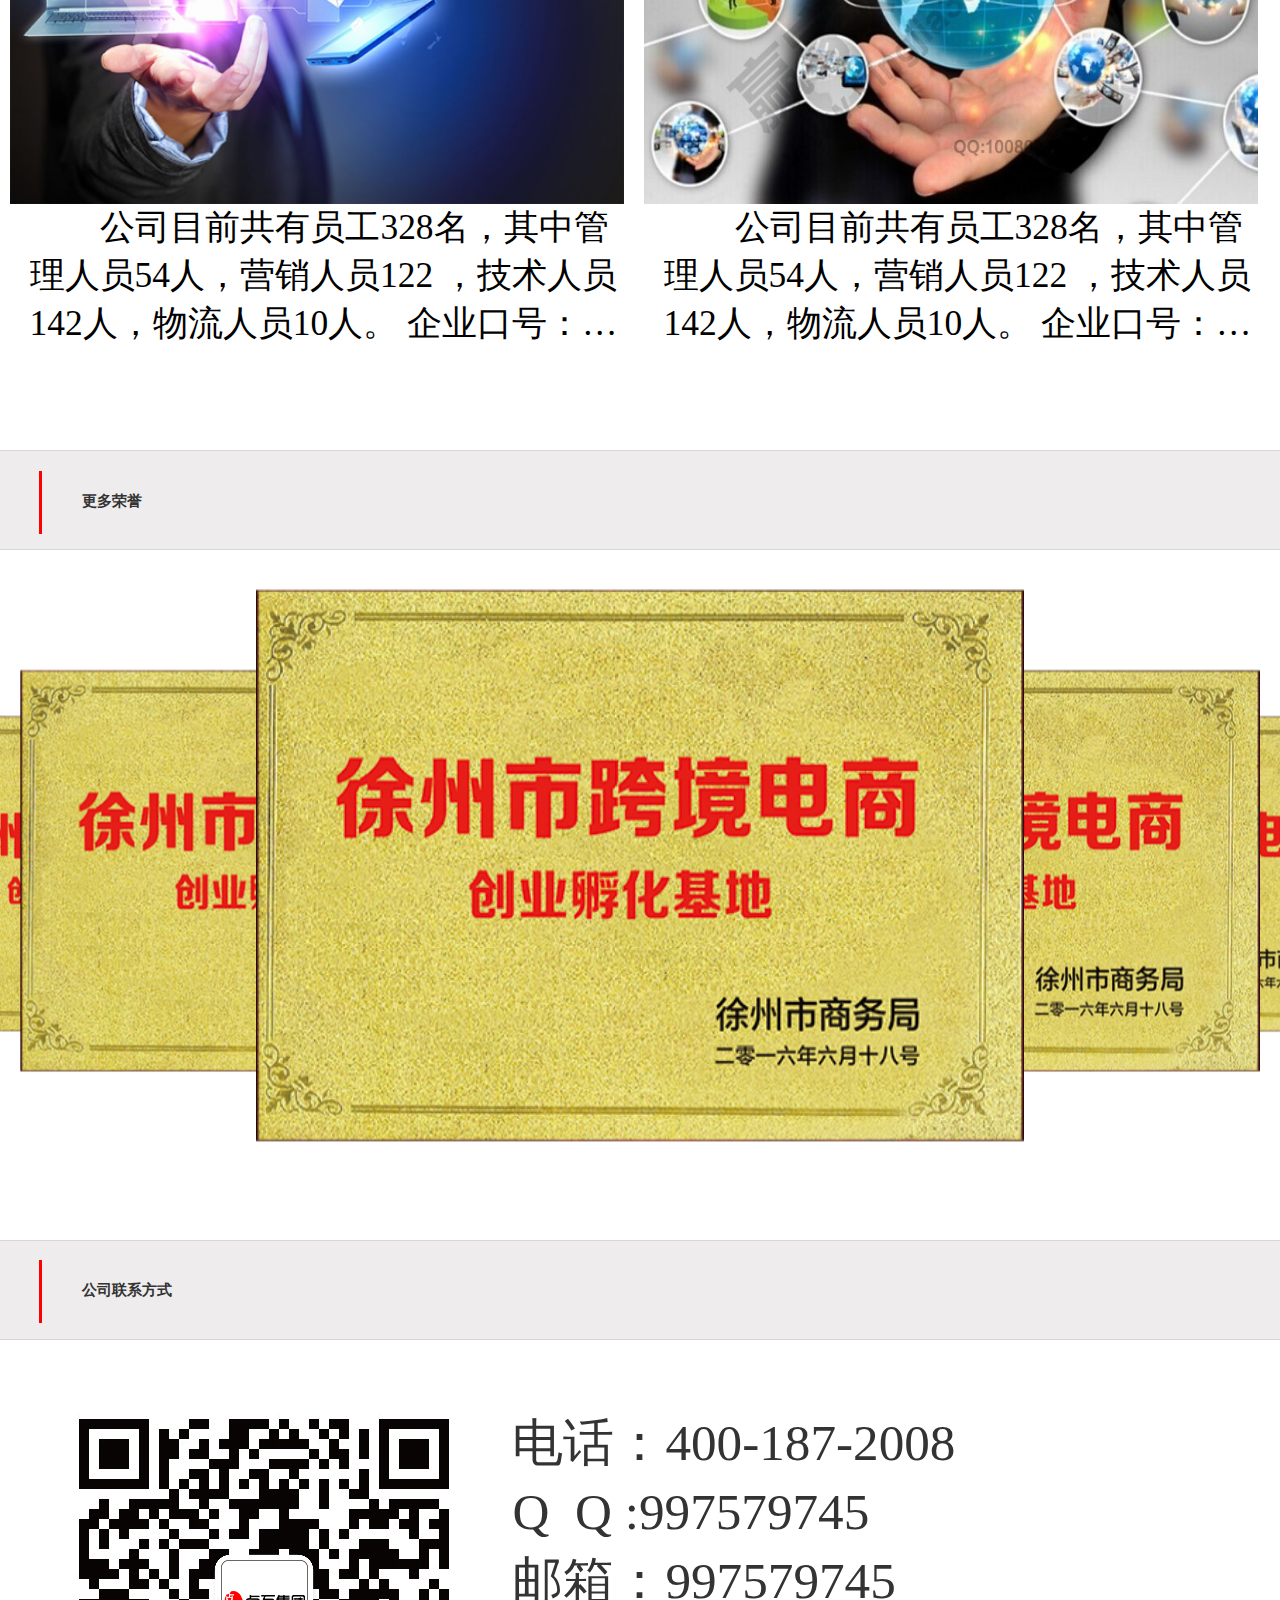
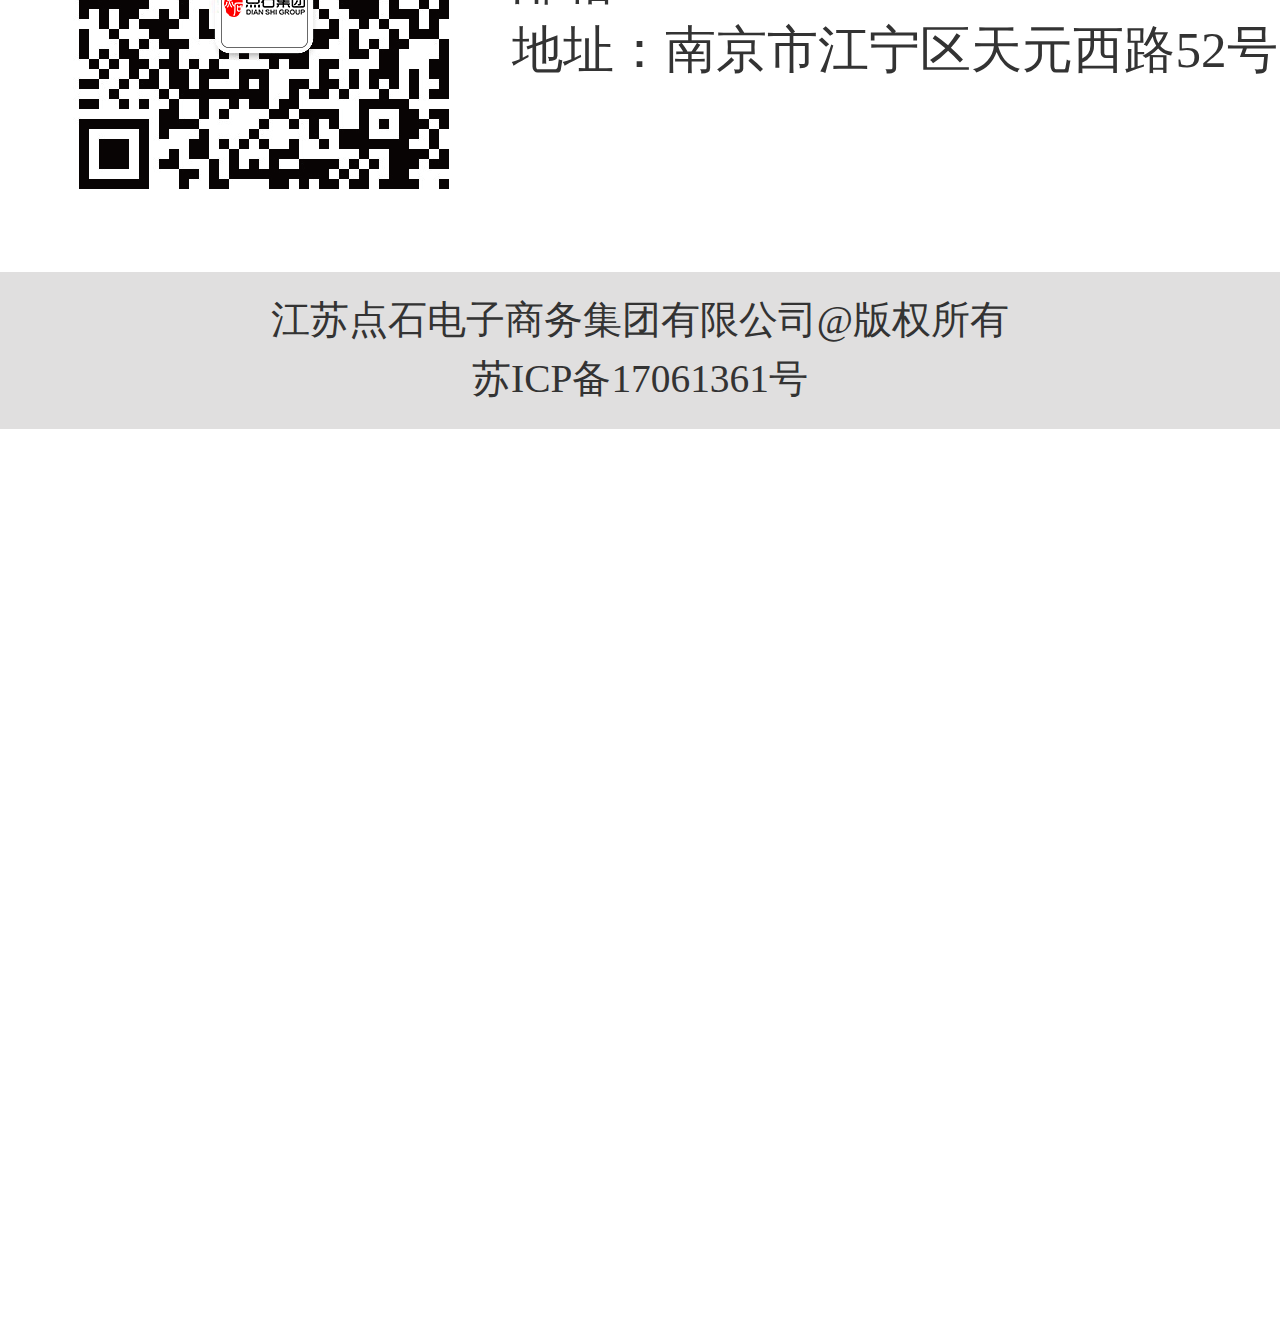
==== commit c5c3567e: "change" ====
--- a/mobile_index.html
+++ b/mobile_index.html
@@ -10,199 +10,198 @@
     <link rel="stylesheet" href="css/swiper.min.css">
 </head>
 <body>
-    <div class="container">
-        <!-- 顶部 -->
+    <!-- 顶部 -->
     <header>
-            <div class="header_left">
-                <img src="img/logo2.png" alt="">
+        <div class="header_left">
+            <img src="img/logo2.png" alt="">
+        </div>
+        <div class="header_right">
+            <img src="img/header_right.png" alt="" id="nav">
+        </div>
+    </header>
+
+    <!-- 弹出导航 -->
+    <div class="nav_pop">
+        <img src="img/三角形-up.png" alt="">
+        <a>集团概况</a>
+        <a>新闻动态</a>
+        <a>企业文化</a>
+        <a>点石模式</a>
+        <a>案例展示</a>
+        <a>联系我们</a>
+    </div>
+
+    <!-- 轮播 -->
+    <div class="banner">
+        <div class="swiper-container">
+            <div class="swiper-wrapper"  >
+                <div class="swiper-slide"><a href=""><img src="img/轮播1.jpg" alt=""></a></div>
+                <div class="swiper-slide"><a href=""><img src="img/轮播2.jpg" alt=""></a></div>
             </div>
-            <div class="header_right">
-                <img src="img/header_right.png" alt="" id="nav">
-            </div>
-        </header>
+            <!-- 如果需要分页器 -->
+            <!-- <div class="swiper-pagination"></div> -->
+                    
+            <!-- 如果需要导航按钮 -->
+            <div class="swiper-button-prev  swiper-button-white"></div>
+            <div class="swiper-button-next  swiper-button-white"></div>
+           
+        </div>
+    </div>
+
+    <!-- 标题 -->
+    <div class="nav">
+        <div class="nav_top">
+            <a class="list">
+                <!-- <div class="list_image"></div> -->
+                <img src="img/电商.png" alt="">
+                <span>农村电商</span>
+            </a>
+            <a class="list">
+                <!-- <div class="list_image"></div> -->
+                <img src="img/学院.png" alt="">
+                <span>点石学院</span>
+            </a>
+            <a class="list">
+                <!-- <div class="list_image"></div> -->
+                <img src="img/17企业、园区、物业-线性.png" alt="">
+                <span>园区运营</span>
+            </a>
+        </div>
+        <div class="nav_bottom">
+            <a class="list">
+                <!-- <div class="list_image"></div> -->
+                <img src="img/运营.png" alt="">
+                <span>电商代运营</span>
+            </a>
+            <a class="list">
+                <!-- <div class="list_image"></div> -->
+                <img src="img/品牌专享 (1).png" alt="">
+                <span>品牌打造</span>
+            </a>
+            <a class="list">
+                <!-- <div class="list_image"></div> -->
+                <img src="img/云.png" alt="">
+                <span>点石云</span>
+            </a>
+        </div>
+    </div>
+        <!-- 特别推荐 -->
+    <div class="nav_con">
+        <h4 class="nav_con_header">
+            <span>特别推荐</span>
+            <img src="img/更多.png" alt="" id="click">
+        </h4>
+        <div class="recommend">
+            <a href="">
+                <img src="img/introduce1.png" alt="">
+                <span class="three-ellipsis">
+                        公司目前共有员工328名，其中管理人员54人，营销人员122
+                        ，技术人员142人，物流人员10人。 企业口号：点石电商 点
+                        石成金 企业宗旨：用心做好每一件事，服务好每一个客户，
+                        帮助客户，成就自己。
+            
+                </span>
+            </a>
+            <a href="">
+                <img src="img/introduce2.jpg" alt="">
+                <span class="three-ellipsis">
+                        公司目前共有员工328名，其中管理人员54人，营销人员122
+                        ，技术人员142人，物流人员10人。 企业口号：点石电商 点
+                        石成金 企业宗旨：用心做好每一件事，服务好每一个客户，
+                        帮助客户，成就自己。
+            
+                </span>
+            </a>
+            <a href="" class="none">
+                <img src="img/introduce3.jpg" alt="">
+                <span class="three-ellipsis">
+                        公司目前共有员工328名，其中管理人员54人，营销人员122
+                        ，技术人员142人，物流人员10人。 企业口号：点石电商 点
+                        石成金 企业宗旨：用心做好每一件事，服务好每一个客户，
+                        帮助客户，成就自己。
+            
+                </span>
+            </a>
+            <a href="" class="none">
+                <img src="img/introduce4.jpg" alt="">
+                <span class="three-ellipsis">
+                        公司目前共有员工328名，其中管理人员54人，营销人员122
+                        ，技术人员142人，物流人员10人。 企业口号：点石电商 点
+                        石成金 企业宗旨：用心做好每一件事，服务好每一个客户，
+                        帮助客户，成就自己。
+            
+                </span>
+            </a>
+            <a href="" class="none">
+                <img src="img/introduce5.jpg" alt="">
+                <span class="three-ellipsis">
+                        公司目前共有员工328名，其中管理人员54人，营销人员122
+                        ，技术人员142人，物流人员10人。 企业口号：点石电商 点
+                        石成金 企业宗旨：用心做好每一件事，服务好每一个客户，
+                        帮助客户，成就自己。
+            
+                </span>
+            </a>
+            <a href="" class="none">
+                <img src="img/introduce6.jpg" alt="">
+                <span class="three-ellipsis">
+                        公司目前共有员工328名，其中管理人员54人，营销人员122
+                        ，技术人员142人，物流人员10人。 企业口号：点石电商 点
+                        石成金 企业宗旨：用心做好每一件事，服务好每一个客户，
+                        帮助客户，成就自己。
+            
+                </span>
+            </a>
+            
+        </div>
+        
+    </div>
+
+    <h4 class="hover_header">
+        <span>更多荣誉</span>
+    </h4>
+    <!-- 荣誉 -->
+    <div class="honor">
+        <div class="honor-swiper-container  honor">  
+            <div class="swiper-wrapper">  
+                <div class="swiper-slide">  
+                    <img src="img/honor.png" alt="图片加载失败" title="宣传图片1">  
+                    <span></span>  
+                </div>  
+                <div class="swiper-slide">  
+                    <img src="img/honor.png" alt="图片加载失败" title="宣传图片2">  
+                    <span></span>  
+                </div>  
+                <div class="swiper-slide">  
+                    <img src="img/honor.png" alt="图片加载失败" title="宣传图片3">  
+                    <span></span>  
+                </div>  
+                
+            </div>  
+            <div class="swiper-button-next"></div>  
+            <div class="swiper-button-prev"></div>  
+        </div>  
+    </div>
+        <!-- 公司联系方式 -->
+    <h4 class="hover_header">
+        <span>公司联系方式</span>
+    </h4>
+    <div class="company_way"> 
+        <div class="company_qr">
+            <img src="img/qr.png" alt="">
+        </div>
+        <div class="company_details">
+            <p>电话：400-187-2008</p>
+            <p>Q&nbsp;&nbsp;Q :997579745</p>
+            <p>邮箱：997579745</p>
+            <p>地址：南京市江宁区天元西路52号</p>
+        </div>
+    </div>
+
     
-        <!-- 弹出导航 -->
-        <div class="nav_pop">
-            <img src="img/三角形-up.png" alt="">
-            <a>集团概况</a>
-            <a>新闻动态</a>
-            <a>企业文化</a>
-            <a>点石模式</a>
-            <a>案例展示</a>
-            <a>联系我们</a>
-        </div>
-    
-        <!-- 轮播 -->
-        <div class="banner">
-            <div class="swiper-container">
-                <div class="swiper-wrapper"  >
-                    <div class="swiper-slide"><a href=""><img src="img/轮播1.jpg" alt=""></a></div>
-                    <div class="swiper-slide"><a href=""><img src="img/轮播2.jpg" alt=""></a></div>
-                </div>
-                <!-- 如果需要分页器 -->
-                <!-- <div class="swiper-pagination"></div> -->
-                        
-                <!-- 如果需要导航按钮 -->
-                <div class="swiper-button-prev  swiper-button-white"></div>
-                <div class="swiper-button-next  swiper-button-white"></div>
-               
-            </div>
-        </div>
-    
-        <!-- 标题 -->
-        <div class="nav">
-            <div class="nav_top">
-                <a class="list">
-                    <!-- <div class="list_image"></div> -->
-                    <img src="img/电商.png" alt="">
-                    <span>农村电商</span>
-                </a>
-                <a class="list">
-                    <!-- <div class="list_image"></div> -->
-                    <img src="img/学院.png" alt="">
-                    <span>点石学院</span>
-                </a>
-                <a class="list">
-                    <!-- <div class="list_image"></div> -->
-                    <img src="img/17企业、园区、物业-线性.png" alt="">
-                    <span>园区运营</span>
-                </a>
-            </div>
-            <div class="nav_bottom">
-                <a class="list">
-                    <!-- <div class="list_image"></div> -->
-                    <img src="img/运营.png" alt="">
-                    <span>电商代运营</span>
-                </a>
-                <a class="list">
-                    <!-- <div class="list_image"></div> -->
-                    <img src="img/品牌专享 (1).png" alt="">
-                    <span>品牌打造</span>
-                </a>
-                <a class="list">
-                    <!-- <div class="list_image"></div> -->
-                    <img src="img/云.png" alt="">
-                    <span>点石云</span>
-                </a>
-            </div>
-        </div>
-            <!-- 特别推荐 -->
-        <div class="nav_con">
-            <h4 class="nav_con_header">
-                <span>特别推荐</span>
-                <img src="img/更多.png" alt="" id="click">
-            </h4>
-            <div class="recommend">
-                <a href="">
-                    <img src="img/introduce1.png" alt="">
-                    <span class="three-ellipsis">
-                            公司目前共有员工328名，其中管理人员54人，营销人员122
-                            ，技术人员142人，物流人员10人。 企业口号：点石电商 点
-                            石成金 企业宗旨：用心做好每一件事，服务好每一个客户，
-                            帮助客户，成就自己。
-                
-                    </span>
-                </a>
-                <a href="">
-                    <img src="img/introduce2.jpg" alt="">
-                    <span class="three-ellipsis">
-                            公司目前共有员工328名，其中管理人员54人，营销人员122
-                            ，技术人员142人，物流人员10人。 企业口号：点石电商 点
-                            石成金 企业宗旨：用心做好每一件事，服务好每一个客户，
-                            帮助客户，成就自己。
-                
-                    </span>
-                </a>
-                <a href="" class="none">
-                    <img src="img/introduce3.jpg" alt="">
-                    <span class="three-ellipsis">
-                            公司目前共有员工328名，其中管理人员54人，营销人员122
-                            ，技术人员142人，物流人员10人。 企业口号：点石电商 点
-                            石成金 企业宗旨：用心做好每一件事，服务好每一个客户，
-                            帮助客户，成就自己。
-                
-                    </span>
-                </a>
-                <a href="" class="none">
-                    <img src="img/introduce4.jpg" alt="">
-                    <span class="three-ellipsis">
-                            公司目前共有员工328名，其中管理人员54人，营销人员122
-                            ，技术人员142人，物流人员10人。 企业口号：点石电商 点
-                            石成金 企业宗旨：用心做好每一件事，服务好每一个客户，
-                            帮助客户，成就自己。
-                
-                    </span>
-                </a>
-                <a href="" class="none">
-                    <img src="img/introduce5.jpg" alt="">
-                    <span class="three-ellipsis">
-                            公司目前共有员工328名，其中管理人员54人，营销人员122
-                            ，技术人员142人，物流人员10人。 企业口号：点石电商 点
-                            石成金 企业宗旨：用心做好每一件事，服务好每一个客户，
-                            帮助客户，成就自己。
-                
-                    </span>
-                </a>
-                <a href="" class="none">
-                    <img src="img/introduce6.jpg" alt="">
-                    <span class="three-ellipsis">
-                            公司目前共有员工328名，其中管理人员54人，营销人员122
-                            ，技术人员142人，物流人员10人。 企业口号：点石电商 点
-                            石成金 企业宗旨：用心做好每一件事，服务好每一个客户，
-                            帮助客户，成就自己。
-                
-                    </span>
-                </a>
-                
-            </div>
-            
-        </div>
-    
-        <h4 class="hover_header">
-            <span>更多荣誉</span>
-        </h4>
-        <!-- 荣誉 -->
-        <div class="honor">
-            <div class="honor-swiper-container  honor">  
-                <div class="swiper-wrapper">  
-                    <div class="swiper-slide">  
-                        <img src="img/honor.png" alt="图片加载失败" title="宣传图片1">  
-                        <span></span>  
-                    </div>  
-                    <div class="swiper-slide">  
-                        <img src="img/honor.png" alt="图片加载失败" title="宣传图片2">  
-                        <span></span>  
-                    </div>  
-                    <div class="swiper-slide">  
-                        <img src="img/honor.png" alt="图片加载失败" title="宣传图片3">  
-                        <span></span>  
-                    </div>  
-                    
-                </div>  
-                <div class="swiper-button-next"></div>  
-                <div class="swiper-button-prev"></div>  
-            </div>  
-        </div>
-            <!-- 公司联系方式 -->
-        <h4 class="hover_header">
-            <span>公司联系方式</span>
-        </h4>
-        <div class="company_way"> 
-            <div class="company_qr">
-                <img src="img/qr.png" alt="">
-            </div>
-            <div class="company_details">
-                <p>电话：400-187-2008</p>
-                <p>Q&nbsp;&nbsp;Q :997579745</p>
-                <p>邮箱：997579745</p>
-                <p>地址：南京市江宁区天元西路52号</p>
-            </div>
-        </div>
-        
-        <div class="copyright">
-            <p>江苏点石电子商务集团有限公司@版权所有</p>
-            <p>苏ICP备17061361号</p>
-        </div>
+    <div class="copyright">
+        <p>江苏点石电子商务集团有限公司@版权所有</p>
+        <p>苏ICP备17061361号</p>
     </div>
 
 
--- a/css/mobile_index.css
+++ b/css/mobile_index.css
@@ -1,4 +1,4 @@
-
+/* 顶部 */
 header{
     width: 100%;
     height: 0.8rem;
@@ -216,6 +216,7 @@
     position: fixed;
     right: 0.1rem;
     top:0.7rem;
+    display: none;
 }
 .nav_pop img{
     width: 0.4rem;
@@ -237,9 +238,3 @@
     color:#000;
 }
 
-.container{
-    display: flex;
-    min-height: 100vh;
-    justify-content: space-between;
-    flex-direction: column;
-}